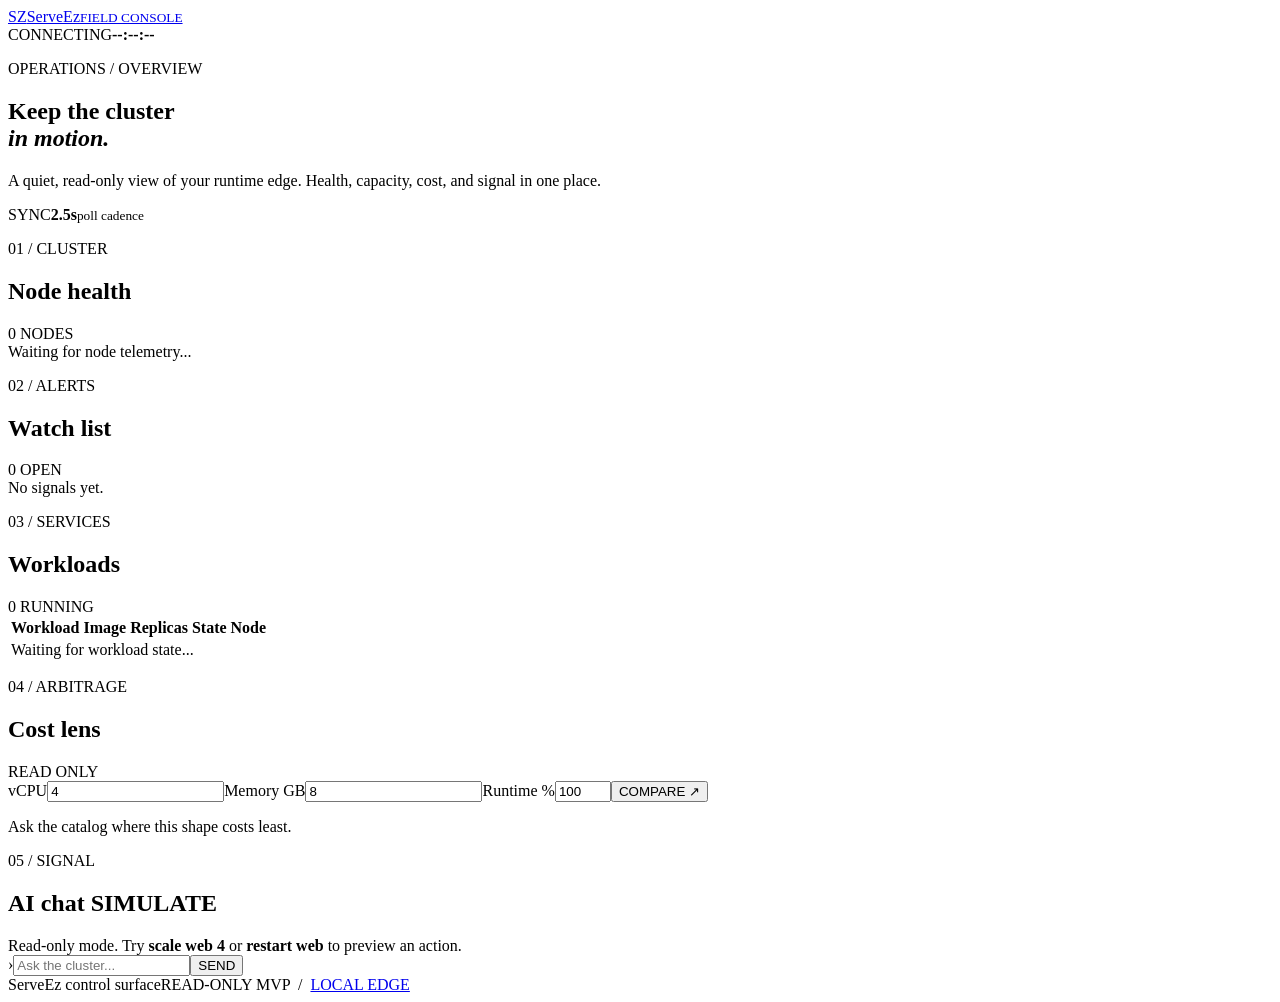
==== cmd/servez-gui/static/index.html @ 460be793 "vault backup: 2026-08-16 06:33:36" ====
<!doctype html>
<html lang="en">
<head>
  <meta charset="utf-8">
  <meta name="viewport" content="width=device-width, initial-scale=1">
  <meta name="theme-color" content="#0b1516">
  <title>ServeEz / Field Console</title>
  <link rel="stylesheet" href="/static/style.css">
</head>
<body>
  <div class="shell">
    <header class="topbar">
      <a class="brand" href="/"><span class="brand-mark">SZ</span><span>ServeEz<small>FIELD CONSOLE</small></span></a>
      <div class="live"><i></i><span id="connection">CONNECTING</span><b id="updated">--:--:--</b></div>
    </header>
    <main>
      <section class="hero">
        <div><p class="eyebrow">OPERATIONS / OVERVIEW</p><h1>Keep the cluster<br><em>in motion.</em></h1><p class="lede">A quiet, read-only view of your runtime edge. Health, capacity, cost, and signal in one place.</p></div>
        <div class="hero-stamp"><span>SYNC</span><strong>2.5s</strong><small>poll cadence</small></div>
      </section>
      <section class="metrics" id="metrics"></section>
      <section class="grid">
        <article class="panel cluster-panel"><div class="panel-head"><div><p class="eyebrow">01 / CLUSTER</p><h2>Node health</h2></div><span class="panel-count" id="node-count">0 NODES</span></div><div class="node-grid" id="nodes"><div class="empty">Waiting for node telemetry...</div></div></article>
        <article class="panel alert-panel"><div class="panel-head"><div><p class="eyebrow">02 / ALERTS</p><h2>Watch list</h2></div><span class="panel-count" id="alert-count">0 OPEN</span></div><div id="alerts"><div class="empty">No signals yet.</div></div></article>
        <article class="panel services-panel"><div class="panel-head"><div><p class="eyebrow">03 / SERVICES</p><h2>Workloads</h2></div><span class="panel-count" id="service-count">0 RUNNING</span></div><div class="table-wrap"><table><thead><tr><th>Workload</th><th>Image</th><th>Replicas</th><th>State</th><th>Node</th></tr></thead><tbody id="services"><tr><td colspan="5" class="empty">Waiting for workload state...</td></tr></tbody></table></div></article>
        <article class="panel cost-panel"><div class="panel-head"><div><p class="eyebrow">04 / ARBITRAGE</p><h2>Cost lens</h2></div><span class="panel-count">READ ONLY</span></div><form id="cost-form" class="cost-form"><label>vCPU<input name="vcpu" type="number" min="1" value="4" required></label><label>Memory GB<input name="mem_gb" type="number" min="1" value="8" required></label><label>Runtime %<input name="runtime_pct" type="number" min="1" max="100" value="100"></label><button>COMPARE <span>↗</span></button></form><div id="cost-result" class="cost-result"><p class="empty">Ask the catalog where this shape costs least.</p></div></article>
        <article class="panel chat-panel"><div class="panel-head"><div><p class="eyebrow">05 / SIGNAL</p><h2>AI chat <span class="tag">SIMULATE</span></h2></div></div><div id="chat-log" class="chat-log"><div class="chat-line system">Read-only mode. Try <b>scale web 4</b> or <b>restart web</b> to preview an action.</div></div><form id="chat-form" class="chat-form"><span>›</span><input id="chat-input" autocomplete="off" placeholder="Ask the cluster..."><button aria-label="simulate">SEND</button></form></article>
      </section>
    </main>
    <footer><span>ServeEz control surface</span><span>READ-ONLY MVP&nbsp; / &nbsp;<a href="/">LOCAL EDGE</a></span></footer>
  </div>
  <script src="/static/app.js"></script>
</body>
</html>
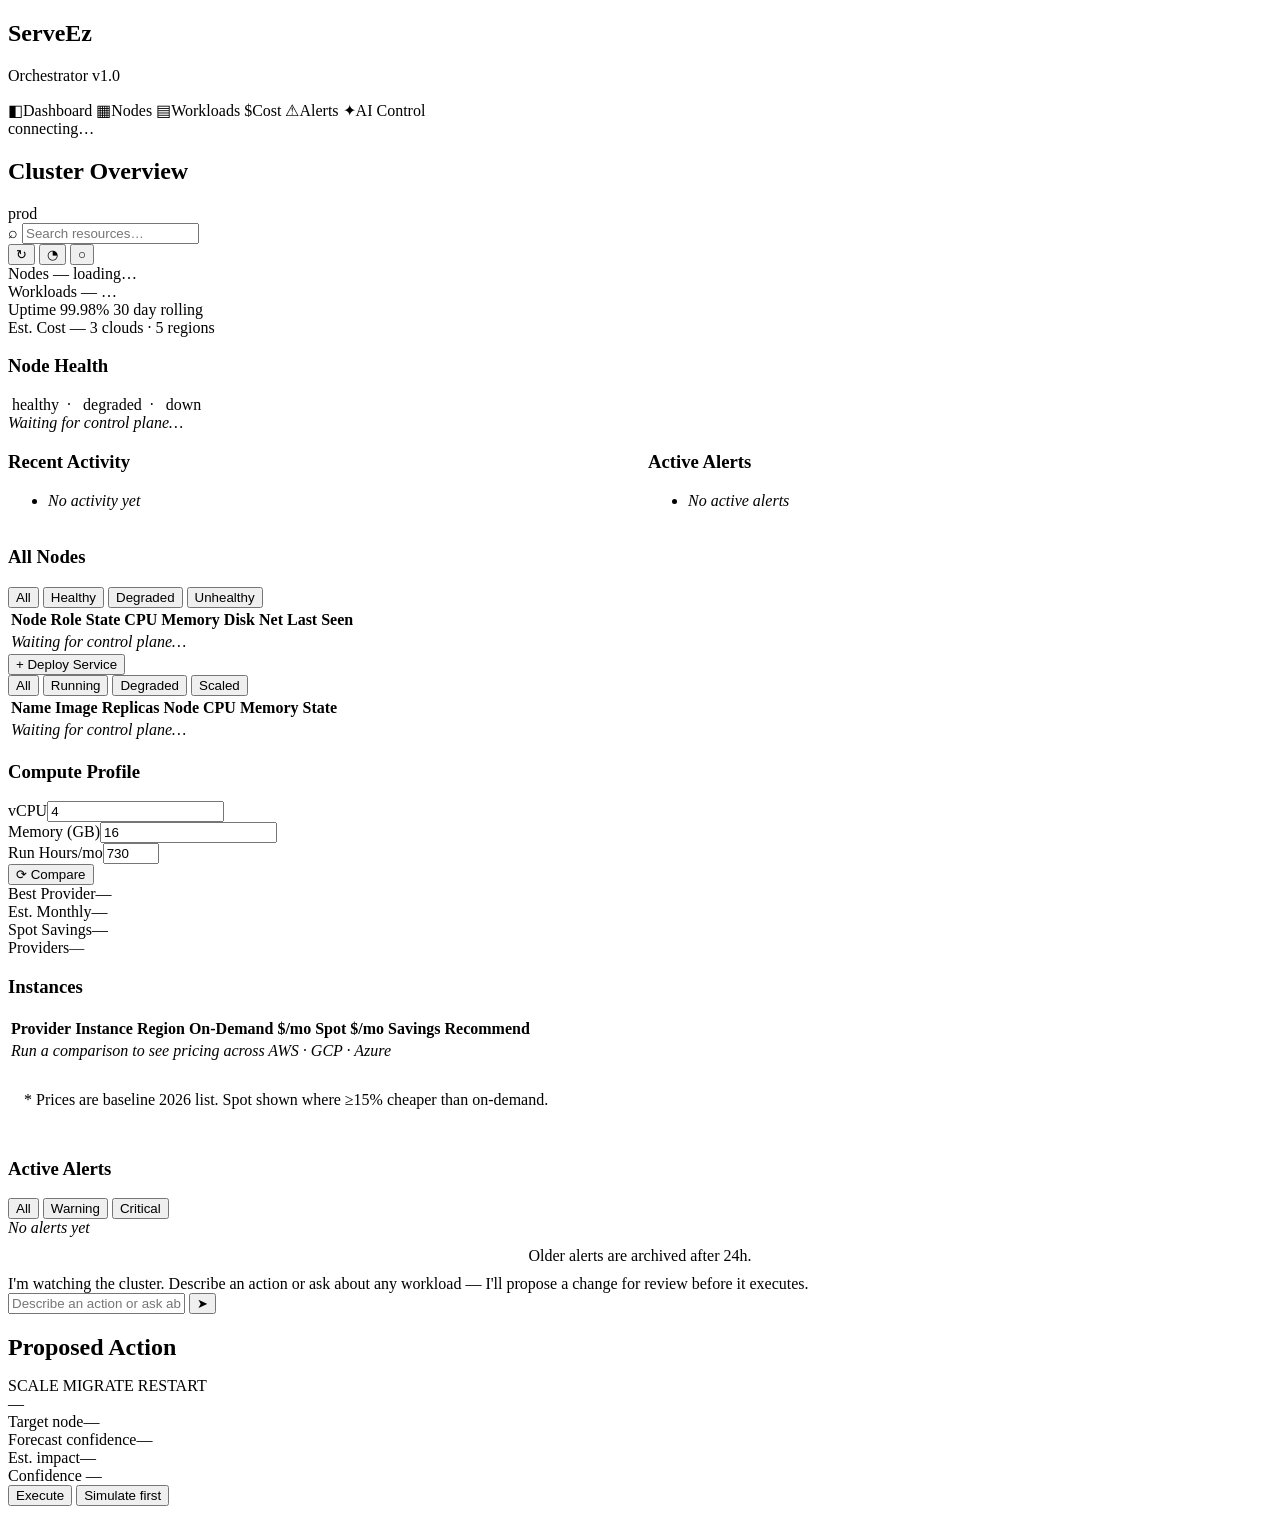
==== commit 61d7b838: "vault backup: 2026-08-16 07:04:07" ====
--- a/cmd/servez-gui/static/index.html
+++ b/cmd/servez-gui/static/index.html
@@ -1,34 +1,263 @@
-<!doctype html>
+<!DOCTYPE html>
 <html lang="en">
 <head>
-  <meta charset="utf-8">
-  <meta name="viewport" content="width=device-width, initial-scale=1">
-  <meta name="theme-color" content="#0b1516">
-  <title>ServeEz / Field Console</title>
-  <link rel="stylesheet" href="/static/style.css">
+<meta charset="utf-8"/>
+<meta content="width=device-width, initial-scale=1.0" name="viewport"/>
+<title>ServeEz — Cluster Overview</title>
+<link rel="preconnect" href="https://fonts.googleapis.com">
+<link rel="preconnect" href="https://fonts.gstatic.com" crossorigin>
+<link href="https://fonts.googleapis.com/css2?family=Inter:wght@400;500;600;700&family=JetBrains+Mono:wght@400;700&display=swap" rel="stylesheet">
+<link rel="stylesheet" href="/static/style.css">
 </head>
 <body>
-  <div class="shell">
-    <header class="topbar">
-      <a class="brand" href="/"><span class="brand-mark">SZ</span><span>ServeEz<small>FIELD CONSOLE</small></span></a>
-      <div class="live"><i></i><span id="connection">CONNECTING</span><b id="updated">--:--:--</b></div>
-    </header>
-    <main>
-      <section class="hero">
-        <div><p class="eyebrow">OPERATIONS / OVERVIEW</p><h1>Keep the cluster<br><em>in motion.</em></h1><p class="lede">A quiet, read-only view of your runtime edge. Health, capacity, cost, and signal in one place.</p></div>
-        <div class="hero-stamp"><span>SYNC</span><strong>2.5s</strong><small>poll cadence</small></div>
-      </section>
-      <section class="metrics" id="metrics"></section>
-      <section class="grid">
-        <article class="panel cluster-panel"><div class="panel-head"><div><p class="eyebrow">01 / CLUSTER</p><h2>Node health</h2></div><span class="panel-count" id="node-count">0 NODES</span></div><div class="node-grid" id="nodes"><div class="empty">Waiting for node telemetry...</div></div></article>
-        <article class="panel alert-panel"><div class="panel-head"><div><p class="eyebrow">02 / ALERTS</p><h2>Watch list</h2></div><span class="panel-count" id="alert-count">0 OPEN</span></div><div id="alerts"><div class="empty">No signals yet.</div></div></article>
-        <article class="panel services-panel"><div class="panel-head"><div><p class="eyebrow">03 / SERVICES</p><h2>Workloads</h2></div><span class="panel-count" id="service-count">0 RUNNING</span></div><div class="table-wrap"><table><thead><tr><th>Workload</th><th>Image</th><th>Replicas</th><th>State</th><th>Node</th></tr></thead><tbody id="services"><tr><td colspan="5" class="empty">Waiting for workload state...</td></tr></tbody></table></div></article>
-        <article class="panel cost-panel"><div class="panel-head"><div><p class="eyebrow">04 / ARBITRAGE</p><h2>Cost lens</h2></div><span class="panel-count">READ ONLY</span></div><form id="cost-form" class="cost-form"><label>vCPU<input name="vcpu" type="number" min="1" value="4" required></label><label>Memory GB<input name="mem_gb" type="number" min="1" value="8" required></label><label>Runtime %<input name="runtime_pct" type="number" min="1" max="100" value="100"></label><button>COMPARE <span>↗</span></button></form><div id="cost-result" class="cost-result"><p class="empty">Ask the catalog where this shape costs least.</p></div></article>
-        <article class="panel chat-panel"><div class="panel-head"><div><p class="eyebrow">05 / SIGNAL</p><h2>AI chat <span class="tag">SIMULATE</span></h2></div></div><div id="chat-log" class="chat-log"><div class="chat-line system">Read-only mode. Try <b>scale web 4</b> or <b>restart web</b> to preview an action.</div></div><form id="chat-form" class="chat-form"><span>›</span><input id="chat-input" autocomplete="off" placeholder="Ask the cluster..."><button aria-label="simulate">SEND</button></form></article>
-      </section>
-    </main>
-    <footer><span>ServeEz control surface</span><span>READ-ONLY MVP&nbsp; / &nbsp;<a href="/">LOCAL EDGE</a></span></footer>
+
+<!-- Sidebar -->
+<nav class="sidebar">
+  <div class="sidebar-brand">
+    <h1>ServeEz</h1>
+    <p>Orchestrator v1.0</p>
   </div>
-  <script src="/static/app.js"></script>
+  <div class="nav">
+    <a class="nav-item" data-view="overview"><span class="ic">◧</span><span>Dashboard</span></a>
+    <a class="nav-item" data-view="nodes"><span class="ic">▦</span><span>Nodes</span></a>
+    <a class="nav-item" data-view="services"><span class="ic">▤</span><span>Workloads</span></a>
+    <a class="nav-item" data-view="cost"><span class="ic">$</span><span>Cost</span></a>
+    <a class="nav-item" data-view="alerts"><span class="ic">⚠</span><span>Alerts</span></a>
+    <a class="nav-item" data-view="ai"><span class="ic">✦</span><span>AI Control</span></a>
+  </div>
+  <div class="sidebar-foot">
+    <div class="status"><span class="dot ok" id="foot-dot"></span><span id="foot-status">connecting…</span></div>
+  </div>
+</nav>
+
+<!-- Shell -->
+<div class="shell">
+  <header class="header">
+    <div class="header-left">
+      <h2 class="h-md" id="page-title">Cluster Overview</h2>
+      <span class="env-tag">prod</span>
+    </div>
+    <div class="header-right">
+      <div class="search">
+        <span class="ic">⌕</span>
+        <input type="text" placeholder="Search resources…" id="global-search">
+      </div>
+      <button class="icon-btn" title="Refresh" id="refresh-btn">↻</button>
+      <button class="icon-btn" title="Notifications">◔</button>
+      <button class="icon-btn" title="Account">○</button>
+    </div>
+  </header>
+
+  <main class="main">
+
+    <!-- VIEW: OVERVIEW -->
+    <section class="view active" id="view-overview" data-title="Cluster Overview">
+      <div class="metrics">
+        <div class="card metric">
+          <span class="label">Nodes</span>
+          <span class="value" id="ov-nodes">—</span>
+          <span class="sub" id="ov-nodes-sub">loading…</span>
+        </div>
+        <div class="card metric">
+          <span class="label">Workloads</span>
+          <span class="value" id="ov-workloads">—</span>
+          <span class="sub" id="ov-workloads-sub">…</span>
+        </div>
+        <div class="card metric">
+          <span class="label">Uptime</span>
+          <span class="value">99.98%</span>
+          <span class="sub">30 day rolling</span>
+        </div>
+        <div class="card metric">
+          <span class="label">Est. Cost</span>
+          <span class="value" id="ov-cost">—</span>
+          <span class="sub" id="ov-cost-sub">3 clouds · 5 regions</span>
+        </div>
+      </div>
+
+      <div class="card">
+        <div class="card-head">
+          <h3 class="caps">Node Health</h3>
+          <div class="b-sm muted" style="display:flex;align-items:center;gap:8px;">
+            <span style="display:flex;align-items:center;gap:4px;"><span class="dot ok"></span> healthy</span>
+            <span>·</span>
+            <span style="display:flex;align-items:center;gap:4px;"><span class="dot warn"></span> degraded</span>
+            <span>·</span>
+            <span style="display:flex;align-items:center;gap:4px;"><span class="dot bad"></span> down</span>
+          </div>
+        </div>
+        <div class="card-body">
+          <div class="node-grid" id="node-grid"><div class="empty"><i>Waiting for control plane…</i></div></div>
+        </div>
+      </div>
+
+      <div style="display:grid;grid-template-columns:1fr 1fr;gap:16px;">
+        <div class="card">
+          <div class="card-head"><h3 class="caps">Recent Activity</h3></div>
+          <ul class="vlist" id="activity-list"><li class="empty"><i>No activity yet</i></li></ul>
+        </div>
+        <div class="card">
+          <div class="card-head"><h3 class="caps">Active Alerts</h3></div>
+          <ul class="vlist" id="alert-list"><li class="empty"><i>No active alerts</i></li></ul>
+        </div>
+      </div>
+    </section>
+
+    <!-- VIEW: NODES -->
+    <section class="view" id="view-nodes" data-title="Nodes">
+      <div class="toolbar">
+        <div class="left"><h3 class="caps" style="padding-top:2px;">All Nodes</h3></div>
+        <div class="right">
+          <div class="filters">
+            <button class="filter-chip active" data-filter="all">All</button>
+            <button class="filter-chip" data-filter="healthy">Healthy</button>
+            <button class="filter-chip" data-filter="degraded">Degraded</button>
+            <button class="filter-chip" data-filter="unhealthy">Unhealthy</button>
+          </div>
+        </div>
+      </div>
+      <div class="card" style="overflow:hidden;">
+        <div class="overflow-wrap" style="overflow-x:auto;">
+        <table class="tbl">
+          <thead><tr>
+            <th>Node</th><th>Role</th><th>State</th><th class="num">CPU</th>
+            <th class="num">Memory</th><th class="num">Disk</th><th class="num">Net</th><th>Last Seen</th>
+          </tr></thead>
+          <tbody id="nodes-table-body"><tr><td colspan="8" class="empty"><i>Waiting for control plane…</i></td></tr></tbody>
+        </table>
+        </div>
+      </div>
+    </section>
+
+    <!-- VIEW: SERVICES / WORKLOADS -->
+    <section class="view" id="view-services" data-title="Workloads">
+      <div class="toolbar">
+        <div class="left"><button class="btn primary" id="deploy-btn">+ Deploy Service</button></div>
+        <div class="right">
+          <div class="filters">
+            <button class="filter-chip active" data-wfilter="all">All</button>
+            <button class="filter-chip" data-wfilter="running">Running</button>
+            <button class="filter-chip" data-wfilter="degraded">Degraded</button>
+            <button class="filter-chip" data-wfilter="scaled">Scaled</button>
+          </div>
+        </div>
+      </div>
+      <div class="card" style="overflow:hidden;">
+        <div class="overflow-wrap" style="overflow-x:auto;">
+        <table class="tbl">
+          <thead><tr>
+            <th>Name</th><th>Image</th><th class="num">Replicas</th><th>Node</th>
+            <th class="num">CPU</th><th class="num">Memory</th><th>State</th>
+          </tr></thead>
+          <tbody id="services-table-body"><tr><td colspan="7" class="empty"><i>Waiting for control plane…</i></td></tr></tbody>
+        </table>
+        </div>
+      </div>
+    </section>
+
+    <!-- VIEW: COST -->
+    <section class="view" id="view-cost" data-title="Cost Comparison">
+      <div class="card">
+        <div class="card-head"><h3 class="caps">Compute Profile</h3></div>
+        <div class="card-body">
+          <div class="form-row">
+            <div class="field"><label>vCPU</label><input type="number" id="cost-vcpu" value="4" min="1"></div>
+            <div class="field"><label>Memory (GB)</label><input type="number" id="cost-mem" value="16" min="1"></div>
+            <div class="field"><label>Run Hours/mo</label><input type="number" id="cost-hours" value="730" min="1" max="744"></div>
+            <button class="btn primary" id="cost-compare-btn">⟳ Compare</button>
+          </div>
+        </div>
+      </div>
+
+      <div class="summary-grid" id="cost-summary">
+        <div class="card metric"><span class="label">Best Provider</span><span class="value" id="cost-best-provider">—</span></div>
+        <div class="card metric"><span class="label">Est. Monthly</span><span class="value" id="cost-best-monthly">—</span></div>
+        <div class="card metric"><span class="label">Spot Savings</span><span class="value" id="cost-spot-savings" style="color:var(--secondary);">—</span></div>
+        <div class="card metric"><span class="label">Providers</span><span class="value" id="cost-providers" style="font-size:15px;padding-top:4px;">—</span></div>
+      </div>
+
+      <div class="card" style="overflow:hidden;">
+        <div class="card-head"><h3 class="caps" id="cost-table-title">Instances</h3></div>
+        <div class="overflow-wrap" style="overflow-x:auto;">
+        <table class="tbl">
+          <thead><tr>
+            <th>Provider</th><th>Instance</th><th>Region</th><th class="num">On-Demand $/mo</th>
+            <th class="num">Spot $/mo</th><th class="num">Savings</th><th>Recommend</th>
+          </tr></thead>
+          <tbody id="cost-table-body"><tr><td colspan="7" class="empty"><i>Run a comparison to see pricing across AWS · GCP · Azure</i></td></tr></tbody>
+        </table>
+        </div>
+        <div class="card-body" style="padding:12px 16px;border-top:1px solid var(--outline-soft);">
+          <p class="b-sm muted">* Prices are baseline 2026 list. Spot shown where ≥15% cheaper than on-demand.</p>
+        </div>
+      </div>
+    </section>
+
+    <!-- VIEW: ALERTS -->
+    <section class="view" id="view-alerts" data-title="Alerts">
+      <div class="toolbar">
+        <div class="left"><h3 class="caps" id="alert-count" style="padding-top:2px;">Active Alerts</h3></div>
+        <div class="right">
+          <div class="filters">
+            <button class="filter-chip active" data-afilter="all">All</button>
+            <button class="filter-chip" data-afilter="warning">Warning</button>
+            <button class="filter-chip" data-afilter="critical">Critical</button>
+          </div>
+        </div>
+      </div>
+      <div class="card" id="alerts-card" style="overflow:hidden;">
+        <div id="alerts-list"><div class="empty"><i>No alerts yet</i></div></div>
+        <div class="card-body" style="text-align:center;border-top:1px solid var(--outline-soft);padding:10px;">
+          <span class="b-sm dim">Older alerts are archived after 24h.</span>
+        </div>
+      </div>
+    </section>
+
+    <!-- VIEW: AI CONTROL -->
+    <section class="view" id="view-ai" data-title="AI Control">
+      <div class="ai-layout">
+        <div class="card ai-chat">
+          <div class="ai-thread" id="ai-thread">
+            <div class="msg assistant">
+              <div class="body">I'm watching the cluster. Describe an action or ask about any workload — I'll propose a change for review before it executes.</div>
+            </div>
+          </div>
+          <div class="ai-input">
+            <input type="text" id="ai-input" placeholder="Describe an action or ask about the cluster…">
+            <button id="ai-send">➤</button>
+          </div>
+        </div>
+        <aside class="card ai-rail">
+          <h2 class="caps muted" style="margin-bottom:16px;">Proposed Action</h2>
+          <div class="intents">
+            <span class="intent on" id="intent-tag">SCALE</span>
+            <span class="intent off">MIGRATE</span>
+            <span class="intent off">RESTART</span>
+          </div>
+          <div class="action-title" id="action-title">—</div>
+          <div id="action-kv">
+            <div class="kv"><span class="k">Target node</span><span class="v" id="kv-node">—</span></div>
+            <div class="kv"><span class="k">Forecast confidence</span><span class="v" id="kv-conf">—</span></div>
+            <div class="kv"><span class="k">Est. impact</span><span class="v good" id="kv-impact">—</span></div>
+          </div>
+          <div class="conf-meter">
+            <div class="row">
+              <span class="caps muted">Confidence</span>
+              <span class="mono-sm" id="conf-value">—</span>
+            </div>
+            <div class="conf-track"><div class="conf-fill" id="conf-fill" style="width:0%;"></div></div>
+          </div>
+          <div class="rail-actions">
+            <button class="btn primary block" id="exec-btn">Execute</button>
+            <button class="btn ghost block" id="sim-btn">Simulate first</button>
+          </div>
+        </aside>
+      </div>
+    </section>
+
+  </main>
+</div>
+
+<script src="/static/app.js"></script>
 </body>
-</html>
+</html>
